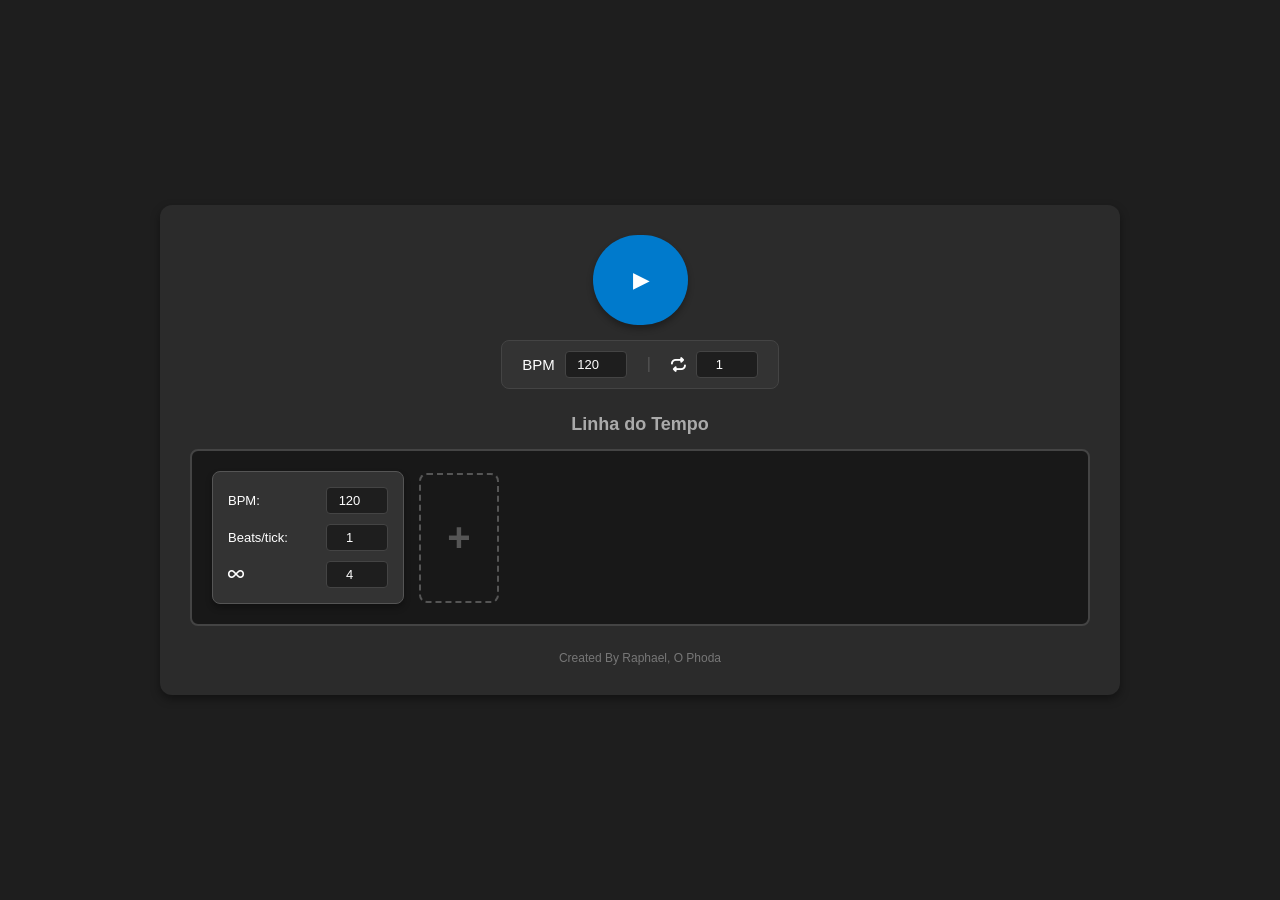
==== index.html @ 2fb23c6f "Alterado o nome do html principal para index.html" ====
<!DOCTYPE html>
<html lang="pt-BR">

<head>
    <meta charset="UTF-8">
    <meta name="viewport" content="width=device-width, initial-scale=1.0">
    <title>Metrônomo - BPM Global</title>
    <link rel="stylesheet" href="https://cdnjs.cloudflare.com/ajax/libs/font-awesome/6.4.0/css/all.min.css">
    <link rel="stylesheet" href="style.css">
</head>

<body>

    <div class="app-container">
        <!-- <h1>Editor de Metrônomo</h1> -->

        <div class="controls-wrapper">
            <div class="controls">
                <button id="playBtn" class="play-btn" style="height: 90px; border-radius: 600px;">▶</button>
            </div>
            <div class="global-settings">
                <!-- Novo Input de BPM Global -->
                <label for="globalBpm">BPM</label>
                <input type="number" id="globalBpm" value="120" min="40" max="240">

                <span style="margin: 0 10px; color: #555;">|</span>

                <!-- Repetições da Timeline -->
                <label for="timelineLoop"><i class="fa-solid fa-repeat"
                        title="Repetições da linha do tempo (0 = ∞)"></i></label>
                <input type="number" id="timelineLoop" value="1" min="0">
            </div>
        </div>

        <div class="sections-wrapper">
            <div class="section">
                <h2>Linha do Tempo</h2>
                <div id="timeline" class="timeline">

                    <div class="config-box" draggable="true">
                        <div class="form-group">
                            <label>BPM:</label>
                            <input type="number" class="bpm-input" value="120" min="40" max="240">
                        </div>
                        <div class="form-group">
                            <label>Beats/tick:</label>
                            <input type="number" class="beats-input" value="1" min="1" max="16">
                        </div>
                        <div class="form-group">
                            <label><i class="fa-solid fa-infinity" title="Limite (0 = ∞)"></i></label>
                            <input type="number" class="limit-input" value="4" min="0">
                        </div>
                    </div>

                    <button id="addBlockBtn" class="add-btn">+</button>

                </div>
            </div>
        </div>

        <footer>
            Created By Raphael, O Phoda
        </footer>

    </div>

    <script src="script.js"></script>
</body>

</html>
---- style.css ----
body {
    display: flex;
    justify-content: center;
    align-items: center;
    min-height: 100vh;
    background-color: #1e1e1e;
    color: #ffffff;
    font-family: Arial, sans-serif;
    margin: 0;
}

.app-container {
    width: 90%;
    max-width: 900px;
    background: #2b2b2b;
    padding: 30px;
    border-radius: 12px;
    box-shadow: 0 4px 10px rgba(0, 0, 0, 0.4);
}

h1,
h2 {
    color: #007acc;
    text-align: center;
    margin-top: 0;
}

h2 {
    font-size: 18px;
    color: #aaaaaa;
}

.controls-wrapper {
    display: flex;
    flex-direction: column;
    align-items: center;
    gap: 15px;
    margin-bottom: 25px;
}

.controls {
    display: flex;
    justify-content: center;
}

.play-btn {
    padding: 15px 40px;
    font-size: 20px;
    font-weight: bold;
    background-color: #007acc;
    color: white;
    border: none;
    border-radius: 8px;
    cursor: pointer;
    box-shadow: 0 4px 6px rgba(0, 0, 0, 0.3);
    transition: background-color 0.2s, transform 0.1s;
}

.play-btn:hover {
    background-color: #005999;
}

.play-btn:active {
    transform: scale(0.98);
}

.global-settings {
    display: flex;
    align-items: center;
    gap: 10px;
    background: #333;
    padding: 10px 20px;
    border-radius: 8px;
    border: 1px solid #444;
}

.global-settings label {
    font-size: 15px;
}

.global-settings input {
    padding: 5px;
    font-size: 15px;
    width: 50px;
    text-align: center;
    border: 1px solid #444;
    border-radius: 4px;
    background-color: #1e1e1e;
    color: white;
}

.sections-wrapper {
    margin-top: 10px;
}

.timeline {
    background-color: #181818;
    border: 2px solid #444;
    border-radius: 8px;
    padding: 20px;
    min-height: 130px;
    display: flex;
    gap: 15px;
    align-items: center;
    overflow-x: auto;
}

.config-box {
    background-color: #333;
    border: 1px solid #555;
    /* Espessura aumentada de 1px para 2px */
    border-radius: 8px;
    padding: 15px;
    min-width: 160px;
    cursor: grab;
    box-shadow: 0 4px 6px rgba(0, 0, 0, 0.3);
    transition: opacity 0.2s, background-color 0.2s, border-color 0.2s;
    flex-shrink: 0;
}

.config-box:active {
    cursor: grabbing;
}

.config-box.dragging {
    opacity: 0.5;
}

/* Nova classe que dá feedback visual quando o bloco vai ser deletado */
.config-box.delete-ready {
    background-color: #5a1a1a !important;
    border-color: #ff3333 !important;
    opacity: 0.2 !important;
}

.add-btn {
    min-width: 80px;
    height: 130px;
    background-color: transparent;
    color: #555;
    font-size: 40px;
    font-weight: bold;
    border: 2px dashed #555;
    border-radius: 8px;
    cursor: pointer;
    display: flex;
    justify-content: center;
    align-items: center;
    transition: background-color 0.2s, color 0.2s, border-color 0.2s;
    flex-shrink: 0;
}

.add-btn:hover {
    background-color: #222;
    color: #007acc;
    border-color: #007acc;
}

.form-group {
    display: flex;
    justify-content: space-between;
    align-items: center;
    margin-bottom: 10px;
}

.form-group:last-child {
    margin-bottom: 0;
}

label {
    font-size: 13px;
}

input[type="number"] {
    padding: 5px;
    font-size: 13px;
    width: 50px;
    text-align: center;
    border: 1px solid #444;
    border-radius: 4px;
    background-color: #1e1e1e;
    color: white;
}

footer {
    text-align: center;
    margin-top: 25px;
    color: #777;
    font-size: 12px;
}
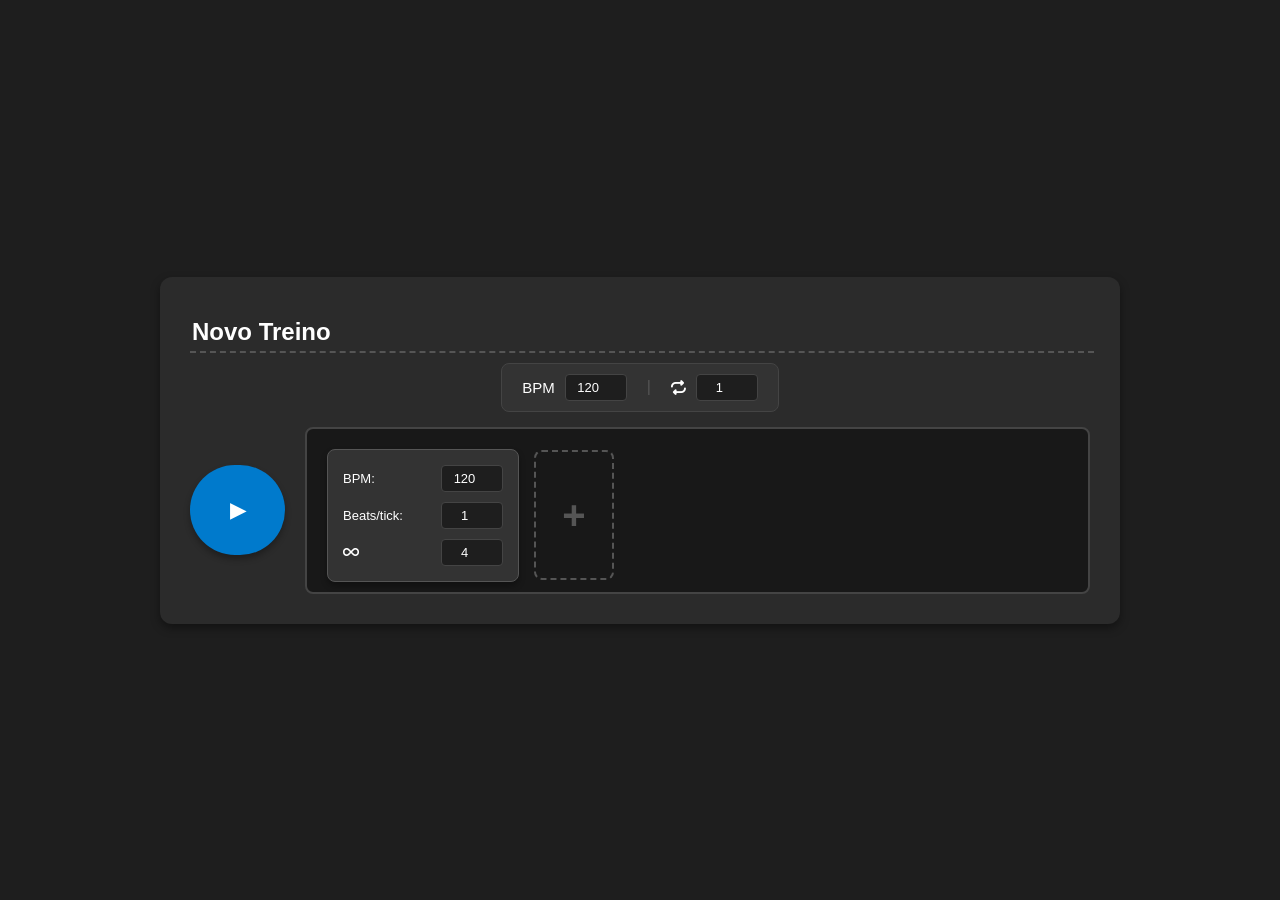
==== commit fb2864b5: "Adicionado opção de criar título para a linha de tempo" ====
--- a/index.html
+++ b/index.html
@@ -4,7 +4,7 @@
 <head>
     <meta charset="UTF-8">
     <meta name="viewport" content="width=device-width, initial-scale=1.0">
-    <title>Metrônomo - BPM Global</title>
+    <title>Gerenciador de Treinamentos de Guitarra</title>
     <link rel="stylesheet" href="https://cdnjs.cloudflare.com/ajax/libs/font-awesome/6.4.0/css/all.min.css">
     <link rel="stylesheet" href="style.css">
 </head>
@@ -12,56 +12,59 @@
 <body>
 
     <div class="app-container">
-        <!-- <h1>Editor de Metrônomo</h1> -->
 
-        <div class="controls-wrapper">
-            <div class="controls">
-                <button id="playBtn" class="play-btn" style="height: 90px; border-radius: 600px;">▶</button>
-            </div>
-            <div class="global-settings">
-                <!-- Novo Input de BPM Global -->
-                <label for="globalBpm">BPM</label>
-                <input type="number" id="globalBpm" value="120" min="40" max="240">
-
-                <span style="margin: 0 10px; color: #555;">|</span>
-
-                <!-- Repetições da Timeline -->
-                <label for="timelineLoop"><i class="fa-solid fa-repeat"
-                        title="Repetições da linha do tempo (0 = ∞)"></i></label>
-                <input type="number" id="timelineLoop" value="1" min="0">
-            </div>
-        </div>
-
+        
         <div class="sections-wrapper">
             <div class="section">
-                <h2>Linha do Tempo</h2>
-                <div id="timeline" class="timeline">
+                <!-- Título editável no lugar do H2 -->
+                <input type="text" id="timelineTitle" class="timeline-title" value="Novo Treino" placeholder="Digite o nome do treino...">
+                <div class="controls-wrapper">
+                    <!-- Botão de Play foi movido daqui para baixo -->
+                    <div class="global-settings">
+                        <label for="globalBpm">BPM</label>
+                        <input type="number" id="globalBpm" value="120" min="40" max="240">
+        
+                        <span style="margin: 0 10px; color: #555;">|</span>
+        
+                        <label for="timelineLoop"><i class="fa-solid fa-repeat"
+                                title="Repetições da linha do tempo (0 = ∞)"></i></label>
+                        <input type="number" id="timelineLoop" value="1" min="0">
+                    </div>
+                </div>
+                
+                <!-- Novo wrapper para alinhar Play e Timeline lado a lado -->
+                <div class="timeline-wrapper">
+                    <div class="controls">
+                        <!-- Reduzi um pouco a largura caso ele tenha texto dentro quando tocar (■ Parar) -->
+                        <button id="playBtn" class="play-btn" style="height: 90px; min-width: 90px; border-radius: 60px;">▶</button>
+                    </div>
+                    
+                    <div id="timeline" class="timeline">
+                        <div class="config-box" draggable="true">
+                            <div class="form-group">
+                                <label>BPM:</label>
+                                <input type="number" class="bpm-input" value="120" min="40" max="240">
+                            </div>
+                            <div class="form-group">
+                                <label>Beats/tick:</label>
+                                <input type="number" class="beats-input" value="1" min="1" max="16">
+                            </div>
+                            <div class="form-group">
+                                <label><i class="fa-solid fa-infinity" title="Limite (0 = ∞)"></i></label>
+                                <input type="number" class="limit-input" value="4" min="0">
+                            </div>
+                        </div>
 
-                    <div class="config-box" draggable="true">
-                        <div class="form-group">
-                            <label>BPM:</label>
-                            <input type="number" class="bpm-input" value="120" min="40" max="240">
-                        </div>
-                        <div class="form-group">
-                            <label>Beats/tick:</label>
-                            <input type="number" class="beats-input" value="1" min="1" max="16">
-                        </div>
-                        <div class="form-group">
-                            <label><i class="fa-solid fa-infinity" title="Limite (0 = ∞)"></i></label>
-                            <input type="number" class="limit-input" value="4" min="0">
-                        </div>
+                        <button id="addBlockBtn" class="add-btn">+</button>
                     </div>
-
-                    <button id="addBlockBtn" class="add-btn">+</button>
-
                 </div>
             </div>
         </div>
 
+<!--         
         <footer>
             Created By Raphael, O Phoda
-        </footer>
-
+        </footer> -->
     </div>
 
     <script src="script.js"></script>
--- a/style.css
+++ b/style.css
@@ -34,8 +34,8 @@
     display: flex;
     flex-direction: column;
     align-items: center;
-    gap: 15px;
-    margin-bottom: 25px;
+    /* gap: 5px; */
+    /* margin-bottom: 5px; */
 }
 
 .controls {
@@ -187,4 +187,44 @@
     margin-top: 25px;
     color: #777;
     font-size: 12px;
+}
+
+/* Layout lado a lado para Botão e Timeline */
+.timeline-wrapper {
+    display: flex;
+    align-items: center; /* Alinha o botão de play no meio, caso a timeline cresça */
+    gap: 20px;
+    margin-top: 15px;
+}
+
+/* Garante que a linha do tempo ocupe o resto do espaço e role caso precise */
+.timeline {
+    flex-grow: 1;
+    overflow-x: auto;
+    padding-bottom: 10px; /* Evita que o scrollbar corte a sombra das box */
+}
+
+/* Estilo do título editável (parecido com o antigo <h2>) */
+.timeline-title {
+    background: transparent;
+    border: none;
+    border-bottom: 2px dashed #555;
+    color: #fff; /* Ajuste para a cor padrão do seu tema */
+    font-size: 1.5em; /* Tamanho tradicional de h2 */
+    font-weight: bold;
+    width: 100%;
+    padding-bottom: 5px;
+    margin-bottom: 10px;
+    outline: none;
+    transition: border-color 0.3s;
+    font-family: inherit;
+}
+
+.timeline-title:focus {
+    border-bottom-color: #007acc; /* Cor de destaque ao clicar */
+}
+
+.timeline-title::placeholder {
+    color: #888;
+    font-weight: normal;
 }
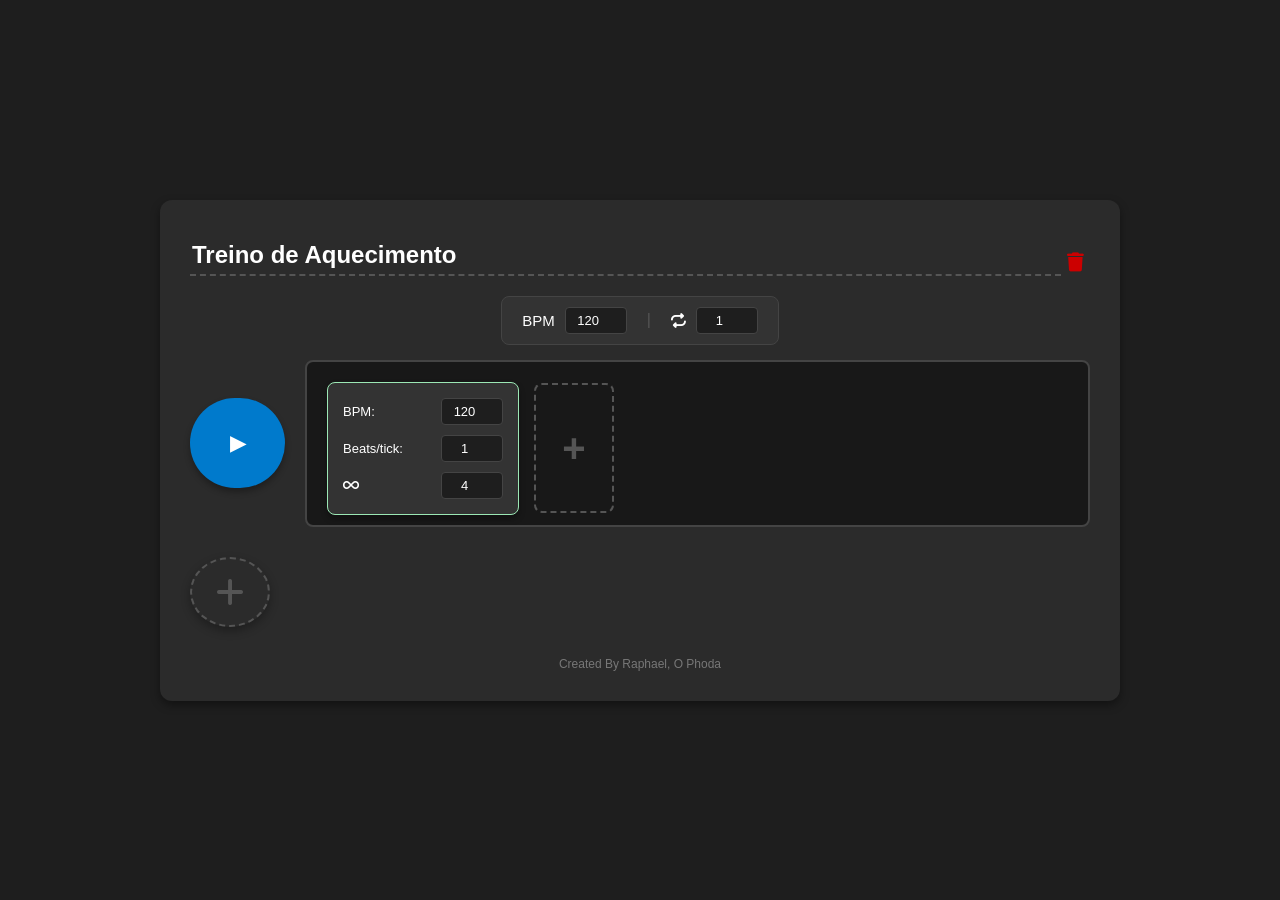
==== commit f5f1e3dd: "Agora pode-se criar várias linhas do tempo com configurações diferentes" ====
--- a/index.html
+++ b/index.html
@@ -13,58 +13,19 @@
 
     <div class="app-container">
 
-        
-        <div class="sections-wrapper">
-            <div class="section">
-                <!-- Título editável no lugar do H2 -->
-                <input type="text" id="timelineTitle" class="timeline-title" value="Novo Treino" placeholder="Digite o nome do treino...">
-                <div class="controls-wrapper">
-                    <!-- Botão de Play foi movido daqui para baixo -->
-                    <div class="global-settings">
-                        <label for="globalBpm">BPM</label>
-                        <input type="number" id="globalBpm" value="120" min="40" max="240">
-        
-                        <span style="margin: 0 10px; color: #555;">|</span>
-        
-                        <label for="timelineLoop"><i class="fa-solid fa-repeat"
-                                title="Repetições da linha do tempo (0 = ∞)"></i></label>
-                        <input type="number" id="timelineLoop" value="1" min="0">
-                    </div>
-                </div>
-                
-                <!-- Novo wrapper para alinhar Play e Timeline lado a lado -->
-                <div class="timeline-wrapper">
-                    <div class="controls">
-                        <!-- Reduzi um pouco a largura caso ele tenha texto dentro quando tocar (■ Parar) -->
-                        <button id="playBtn" class="play-btn" style="height: 90px; min-width: 90px; border-radius: 60px;">▶</button>
-                    </div>
-                    
-                    <div id="timeline" class="timeline">
-                        <div class="config-box" draggable="true">
-                            <div class="form-group">
-                                <label>BPM:</label>
-                                <input type="number" class="bpm-input" value="120" min="40" max="240">
-                            </div>
-                            <div class="form-group">
-                                <label>Beats/tick:</label>
-                                <input type="number" class="beats-input" value="1" min="1" max="16">
-                            </div>
-                            <div class="form-group">
-                                <label><i class="fa-solid fa-infinity" title="Limite (0 = ∞)"></i></label>
-                                <input type="number" class="limit-input" value="4" min="0">
-                            </div>
-                        </div>
-
-                        <button id="addBlockBtn" class="add-btn">+</button>
-                    </div>
-                </div>
-            </div>
+        <!-- Container onde todos os treinos (cards) serão inseridos -->
+        <div id="trainingsContainer" class="sections-wrapper">
+            <!-- Os cards serão gerados pelo JavaScript aqui dentro -->
         </div>
 
-<!--         
+        <!-- Botão global para adicionar um novo Treino independente -->
+        <div style="text-align: center; margin: 30px 0;">
+            <button id="addTrainingBtn" class="add-btn" style="width: 70px; height: 70px; border-radius: 50%; font-size: 2rem; box-shadow: 0 4px 10px rgba(0,0,0,0.3);"><i class="fa-solid fa-plus"></i></button>
+        </div>
+        
         <footer>
             Created By Raphael, O Phoda
-        </footer> -->
+        </footer>
     </div>
 
     <script src="script.js"></script>
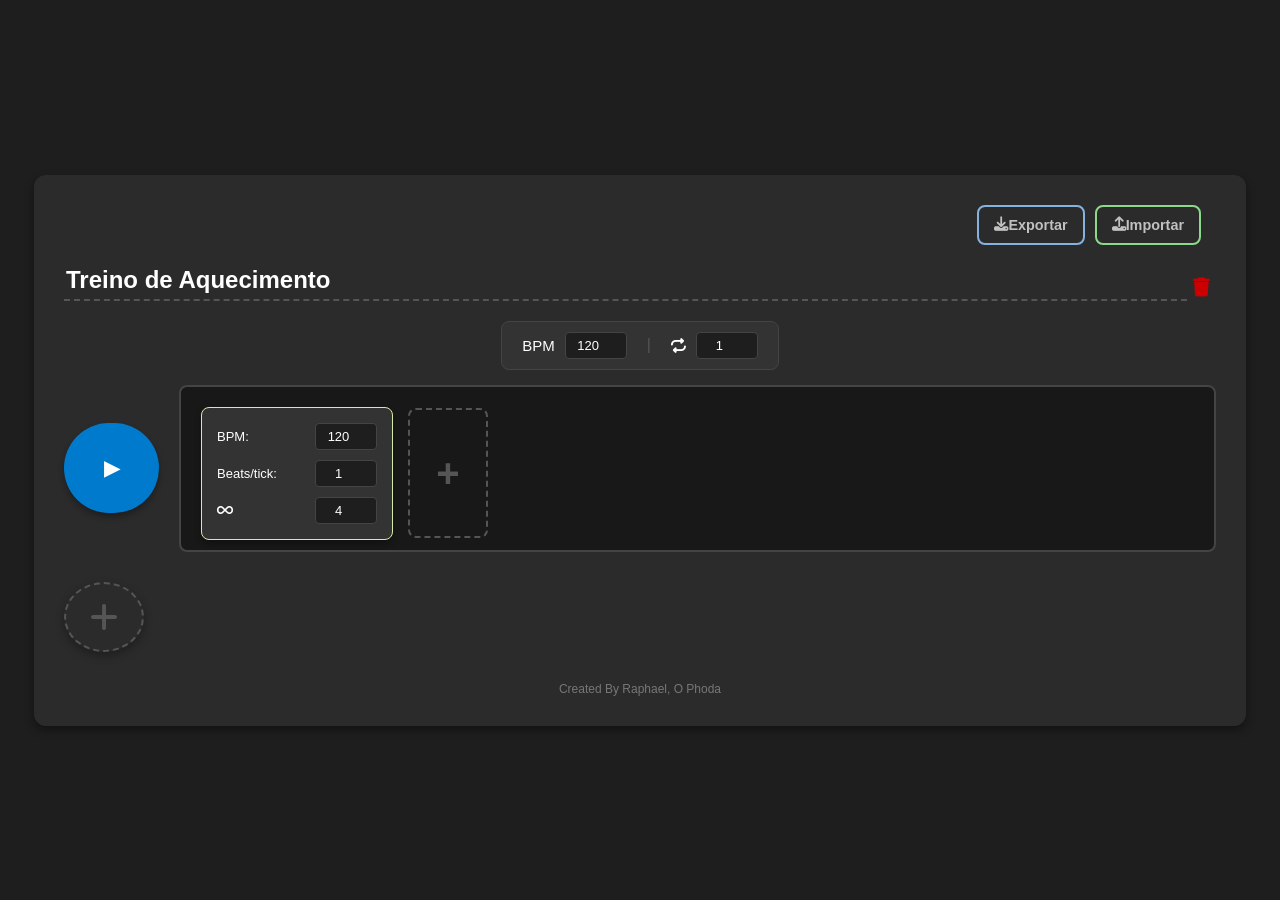
==== commit a28dc89c: "Criado opçõa de exportar e importar configurações de BPM" ====
--- a/index.html
+++ b/index.html
@@ -10,8 +10,20 @@
 </head>
 
 <body>
+    <!-- Botões de Importar/Exportar -->
 
     <div class="app-container">
+        <div style="display: flex; justify-content: flex-end; gap: 10px; margin-bottom: 20px; padding: 0 15px;">
+            <button id="exportBtn" class="add-btn"
+                style="font-size: 0.9rem; padding: 8px 15px; border-radius: 8px; height: 40px; color: rgb(194, 192, 192);">
+                <i class="fa-solid fa-download"></i> Exportar
+            </button>
+            <button id="importBtn" class="add-btn"
+                style="font-size: 0.9rem; padding: 8px 15px; border-radius: 8px; height: 40px; color: rgb(194, 192, 192);">
+                <i class="fa-solid fa-upload"></i> Importar
+            </button>
+            <input type="file" id="importFile" accept=".json" style="display: none;">
+        </div>
 
         <!-- Container onde todos os treinos (cards) serão inseridos -->
         <div id="trainingsContainer" class="sections-wrapper">
@@ -20,9 +32,11 @@
 
         <!-- Botão global para adicionar um novo Treino independente -->
         <div style="text-align: center; margin: 30px 0;">
-            <button id="addTrainingBtn" class="add-btn" style="width: 70px; height: 70px; border-radius: 50%; font-size: 2rem; box-shadow: 0 4px 10px rgba(0,0,0,0.3);"><i class="fa-solid fa-plus"></i></button>
+            <button id="addTrainingBtn" class="add-btn"
+                style="width: 70px; height: 70px; border-radius: 50%; font-size: 2rem; box-shadow: 0 4px 10px rgba(0,0,0,0.3);"><i
+                    class="fa-solid fa-plus"></i></button>
         </div>
-        
+
         <footer>
             Created By Raphael, O Phoda
         </footer>
--- a/style.css
+++ b/style.css
@@ -11,7 +11,7 @@
 
 .app-container {
     width: 90%;
-    max-width: 900px;
+    max-width: 1500px;
     background: #2b2b2b;
     padding: 30px;
     border-radius: 12px;
@@ -63,6 +63,37 @@
 .play-btn:active {
     transform: scale(0.98);
 }
+
+/* --- ESTILOS DOS BOTÕES DE IMPORTAR / EXPORTAR --- */
+.config-box-btn {
+    display: flex;
+    align-items: center;
+    gap: 8px;
+    font-size: 1rem;
+    padding: 12px 20px;
+    border-radius: 8px;
+    background: rgba(255, 255, 255, 0.05); /* Fundo levemente visível */
+    color: inherit;
+    cursor: pointer;
+    transition: all 0.2s ease-in-out;
+    font-family: inherit;
+}
+
+.config-box-btn:hover {
+    transform: translateY(-2px);
+    box-shadow: 0 4px 12px rgba(0, 0, 0, 0.15);
+    filter: brightness(1.2);
+}
+
+/* Cores simulando os tons pastéis dos seus cards */
+#exportBtn { 
+    border: 2px solid hsl(210, 60%, 70%); 
+}
+
+#importBtn { 
+    border: 2px solid hsl(120, 50%, 70%); 
+}
+/* ------------------------------------------------- */
 
 .global-settings {
     display: flex;
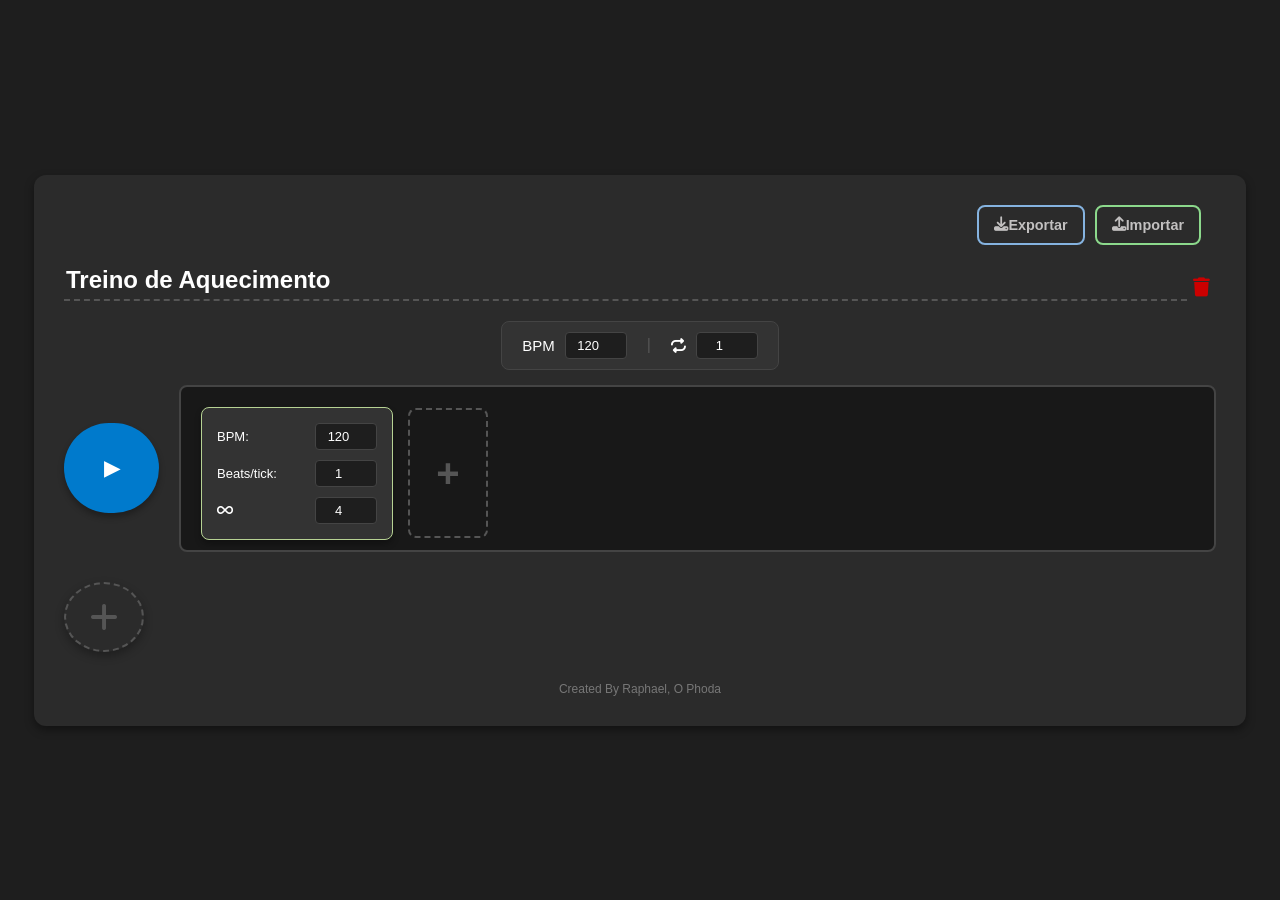
==== commit b3b6ef73: "Agora mostra qual card está tocando no bpm" ====
--- a/index.html
+++ b/index.html
@@ -14,11 +14,11 @@
 
     <div class="app-container">
         <div style="display: flex; justify-content: flex-end; gap: 10px; margin-bottom: 20px; padding: 0 15px;">
-            <button id="exportBtn" class="add-btn"
+            <button id="exportBtn" class="add-btn" title="Exportar configurações de treinamento"
                 style="font-size: 0.9rem; padding: 8px 15px; border-radius: 8px; height: 40px; color: rgb(194, 192, 192);">
                 <i class="fa-solid fa-download"></i> Exportar
             </button>
-            <button id="importBtn" class="add-btn"
+            <button id="importBtn" class="add-btn" title="Importar configurações de treinamento"
                 style="font-size: 0.9rem; padding: 8px 15px; border-radius: 8px; height: 40px; color: rgb(194, 192, 192);">
                 <i class="fa-solid fa-upload"></i> Importar
             </button>
--- a/style.css
+++ b/style.css
@@ -72,7 +72,8 @@
     font-size: 1rem;
     padding: 12px 20px;
     border-radius: 8px;
-    background: rgba(255, 255, 255, 0.05); /* Fundo levemente visível */
+    background: rgba(255, 255, 255, 0.05);
+    /* Fundo levemente visível */
     color: inherit;
     cursor: pointer;
     transition: all 0.2s ease-in-out;
@@ -86,13 +87,14 @@
 }
 
 /* Cores simulando os tons pastéis dos seus cards */
-#exportBtn { 
-    border: 2px solid hsl(210, 60%, 70%); 
-}
-
-#importBtn { 
-    border: 2px solid hsl(120, 50%, 70%); 
-}
+#exportBtn {
+    border: 2px solid hsl(210, 60%, 70%);
+}
+
+#importBtn {
+    border: 2px solid hsl(120, 50%, 70%);
+}
+
 /* ------------------------------------------------- */
 
 .global-settings {
@@ -147,6 +149,11 @@
     box-shadow: 0 4px 6px rgba(0, 0, 0, 0.3);
     transition: opacity 0.2s, background-color 0.2s, border-color 0.2s;
     flex-shrink: 0;
+
+    transition: transform 0.2s, filter 0.2s, box-shadow 0.2s, opacity 0.2s, background-color 0.2s, border-color 0.2s;
+    position: relative;
+    /* Ajuda com o z-index no efeito de destaque */
+    flex-shrink: 0;
 }
 
 .config-box:active {
@@ -162,6 +169,19 @@
     background-color: #5a1a1a !important;
     border-color: #ff3333 !important;
     opacity: 0.2 !important;
+}
+
+.config-box.active-playing {
+    transform: scale(1.02);
+    /* Um leve zoom para dar ênfase */
+    filter: saturate(2.5) brightness(1.2);
+    /* Aumenta muito a saturação e o brilho da cor original pastel */
+    box-shadow: 0 0 20px var(--box-color), 0 4px 200px rgba(0, 0, 0, 0.1);
+    /* Usa a cor do card para fazer o brilho */
+    z-index: 10;
+    /* Garante que fique visualmente acima dos outros blocos */
+    background-color: #3a3a3a;
+    /* Clareia levemente o fundo escuro do card */
 }
 
 .add-btn {
@@ -223,7 +243,8 @@
 /* Layout lado a lado para Botão e Timeline */
 .timeline-wrapper {
     display: flex;
-    align-items: center; /* Alinha o botão de play no meio, caso a timeline cresça */
+    align-items: center;
+    /* Alinha o botão de play no meio, caso a timeline cresça */
     gap: 20px;
     margin-top: 15px;
 }
@@ -232,7 +253,8 @@
 .timeline {
     flex-grow: 1;
     overflow-x: auto;
-    padding-bottom: 10px; /* Evita que o scrollbar corte a sombra das box */
+    padding-bottom: 10px;
+    /* Evita que o scrollbar corte a sombra das box */
 }
 
 /* Estilo do título editável (parecido com o antigo <h2>) */
@@ -240,8 +262,10 @@
     background: transparent;
     border: none;
     border-bottom: 2px dashed #555;
-    color: #fff; /* Ajuste para a cor padrão do seu tema */
-    font-size: 1.5em; /* Tamanho tradicional de h2 */
+    color: #fff;
+    /* Ajuste para a cor padrão do seu tema */
+    font-size: 1.5em;
+    /* Tamanho tradicional de h2 */
     font-weight: bold;
     width: 100%;
     padding-bottom: 5px;
@@ -252,7 +276,8 @@
 }
 
 .timeline-title:focus {
-    border-bottom-color: #007acc; /* Cor de destaque ao clicar */
+    border-bottom-color: #007acc;
+    /* Cor de destaque ao clicar */
 }
 
 .timeline-title::placeholder {
